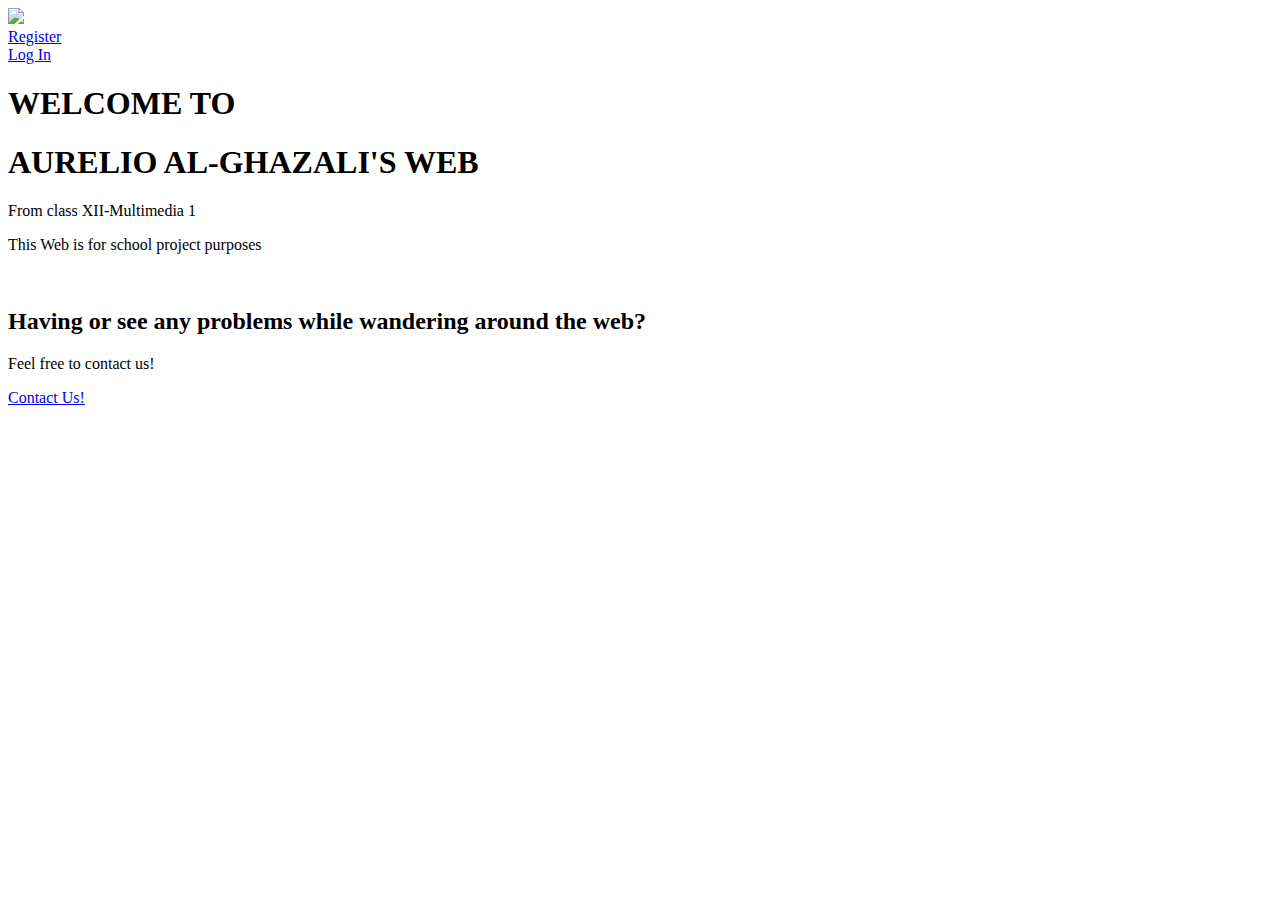
==== index.html @ 30531ac3 "Create index.html" ====
<!DOCTYPE html>
<html lang="en" dir="ltr">
  <head>
    <meta name="viewport" content="width=device-width, initial-scale=1.0">
    <meta charset="utf-8">
    <link rel="stylesheet" href="Project.css">
    <title>My Web</title>
  </head>
  <body>

    <header>
      <div class="container-2">
        <div class="header-left">
          <img src="Logo Web.png" class="logo">
        </div>
        <div class="header-right">
          <a href="Login.html" class="Register">Register</a>
        </div>
        <div class="header-right">
          <a href="Login.html" class="login">Log In</a>
        </div>
      </div>
    </header>

    <div class="top-wrapper">
      <div class="container">
        <h1>WELCOME TO</h1>
        <h1>AURELIO AL-GHAZALI'S WEB</h1>
        <div class="animation">
        </div>
        <p>From class XII-Multimedia 1</p>
        <p>This Web is for school project purposes</p>

        <div class="image">
          <img src="Undraw Sosmed.png" alt="">
        </div>
      </div>
    </div>

    <footer>
      <h2>Having or see any problems while wandering around the web?</h2>
      <p>Feel free to contact us!</p>
      <!--Button 3D-->
      <div class="btn-contact">
        <a href="#">Contact Us!</a>
      </div>
    </footer>

  </body>
</html>
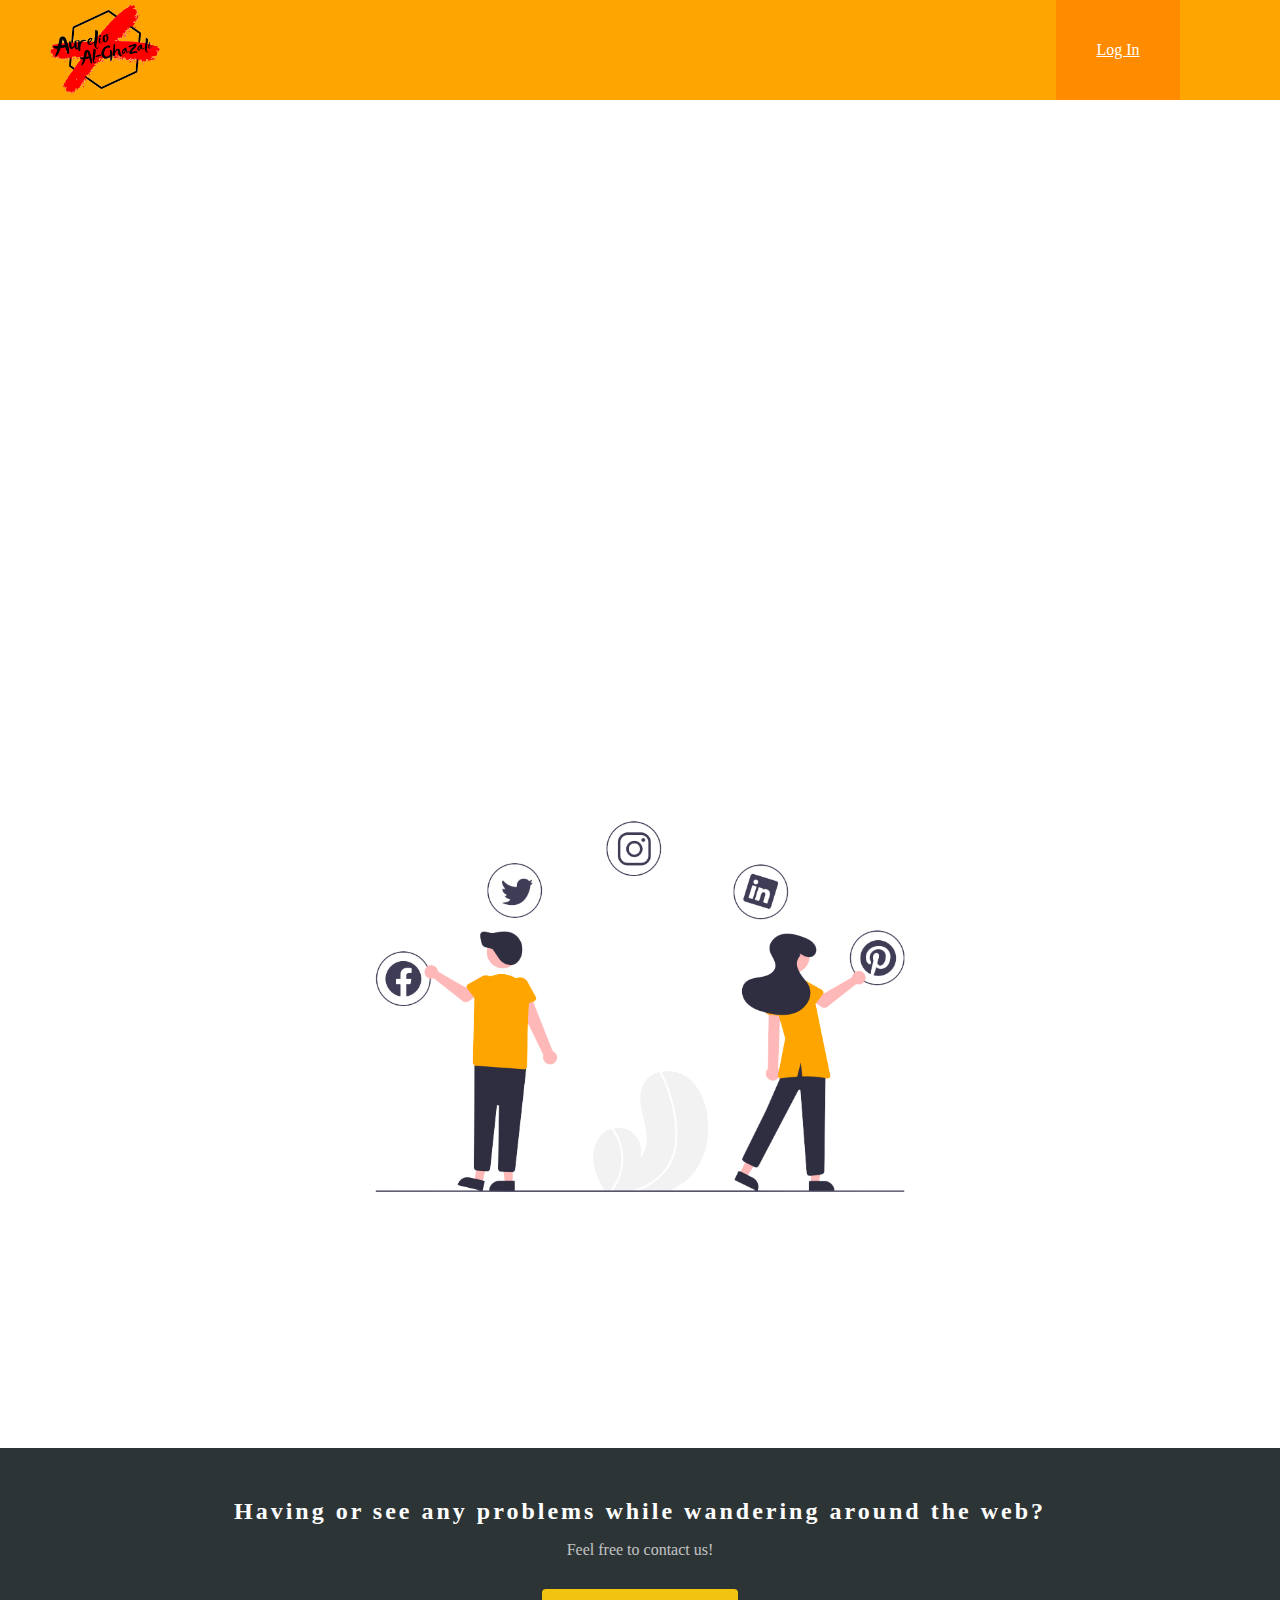
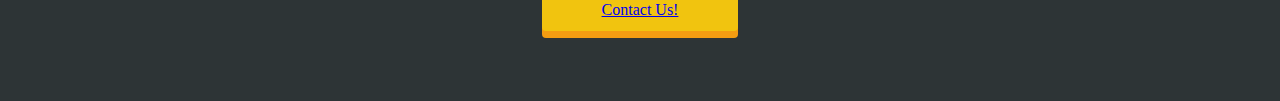
==== commit e20d5687: "Update index.html" ====
--- a/index.html
+++ b/index.html
@@ -12,9 +12,6 @@
       <div class="container-2">
         <div class="header-left">
           <img src="Logo Web.png" class="logo">
-        </div>
-        <div class="header-right">
-          <a href="Login.html" class="Register">Register</a>
         </div>
         <div class="header-right">
           <a href="Login.html" class="login">Log In</a>
--- a/Project.css
+++ b/Project.css
@@ -0,0 +1,146 @@
+body {
+  margin: 0;
+  font-family: Tahoma;
+}
+
+.container {
+  width: 100%;
+  padding: 0;
+  margin: 0 auto;
+}
+
+.animation {
+  border-radius: 5px;
+  width: 10px;
+  height: 10px;
+  background-color: white;
+  position: relative;
+  animation-name: move;
+  animation-duration: 3s;
+  animation-iteration-count: infinite;
+  animation-direction: alternate;
+  animation-timing-function: ease-in-out;
+  margin-bottom: 80px;
+}
+
+@keyframes move {
+  0%   {background-color:white; left:2.5%; width:10px;}
+  50%  {background-color:orange; left:40%; width:20%;}
+  100% {background-color:white; left:97.5%; width:10px;}
+}
+
+
+.top-wrapper {
+  background-image: url(https://cdn.wallpapersafari.com/62/48/QPMa5Z.jpg);
+  padding: 200px 0 200px 0;
+  background-size: cover;
+  color: white;
+  text-align: center;
+  width: 100%;
+}
+
+.top-wrapper h1{
+  font-size: 50px;
+  opacity: 0.8;
+  letter-spacing: 5px;
+  margin-bottom: 10px
+  padding: 0 5px;
+}
+
+.top-wrapper p {
+  opacity: 0.9;
+  margin-bottom: 10px
+}
+
+.image img{
+  width: 95%;
+  height: auto;
+  position: none;
+  margin-top: 100px;
+  margin-bottom: 0;
+}
+
+header {
+  height: 100px;
+  width: 100%;
+  background-color: orange;
+}
+
+.container-2 {
+  margin-right: 100px;
+}
+
+.logo {
+  float: left;
+  width: 110px;
+  margin: 5px 50px;
+}
+
+.header-left,{
+  float: left;
+  font-size: 30px;
+  margin: 5px 50px;
+  padding: 10px;
+}
+
+.header-right {
+  float: right;
+  transition: all 0.5s; /*untuk animasi yang berubah setiap saat fungsi hover*/
+  background-color: darkorange;
+  margin: 0 0.5px;
+}
+
+.header-right:hover {
+  background-color: white;
+  color: black;
+}
+
+.header-right a {
+  line-height: 90px;
+  padding: 5px 40px;
+  color: white;
+  display: block;
+}
+
+footer {
+  width: 100%;
+  text-align: center;
+  padding: 30px 0 70px 0;
+  background-color: #2d3436;
+  color: white;
+}
+
+
+
+h2, footer p {
+  margin-bottom: 10px;
+  padding: 0 5px;
+}
+
+h2 {
+  letter-spacing: 3px;
+}
+
+footer p {
+  opacity: 0.7;
+}
+
+.btn-contact {
+  margin-top: 20px;
+  background-color: #f1c40f;
+  box-shadow: 0 7px 0 #f39c12;
+  padding: 12px 60px;
+  color: black;
+  display: inline-block;
+  border-radius: 4px;
+  transition: all .2s;
+}
+
+.btn-contact:hover {
+  transform: translateY(7px);
+  box-shadow: 0 0 0 white;
+}
+
+.contact-us a {
+  color: black;
+}
